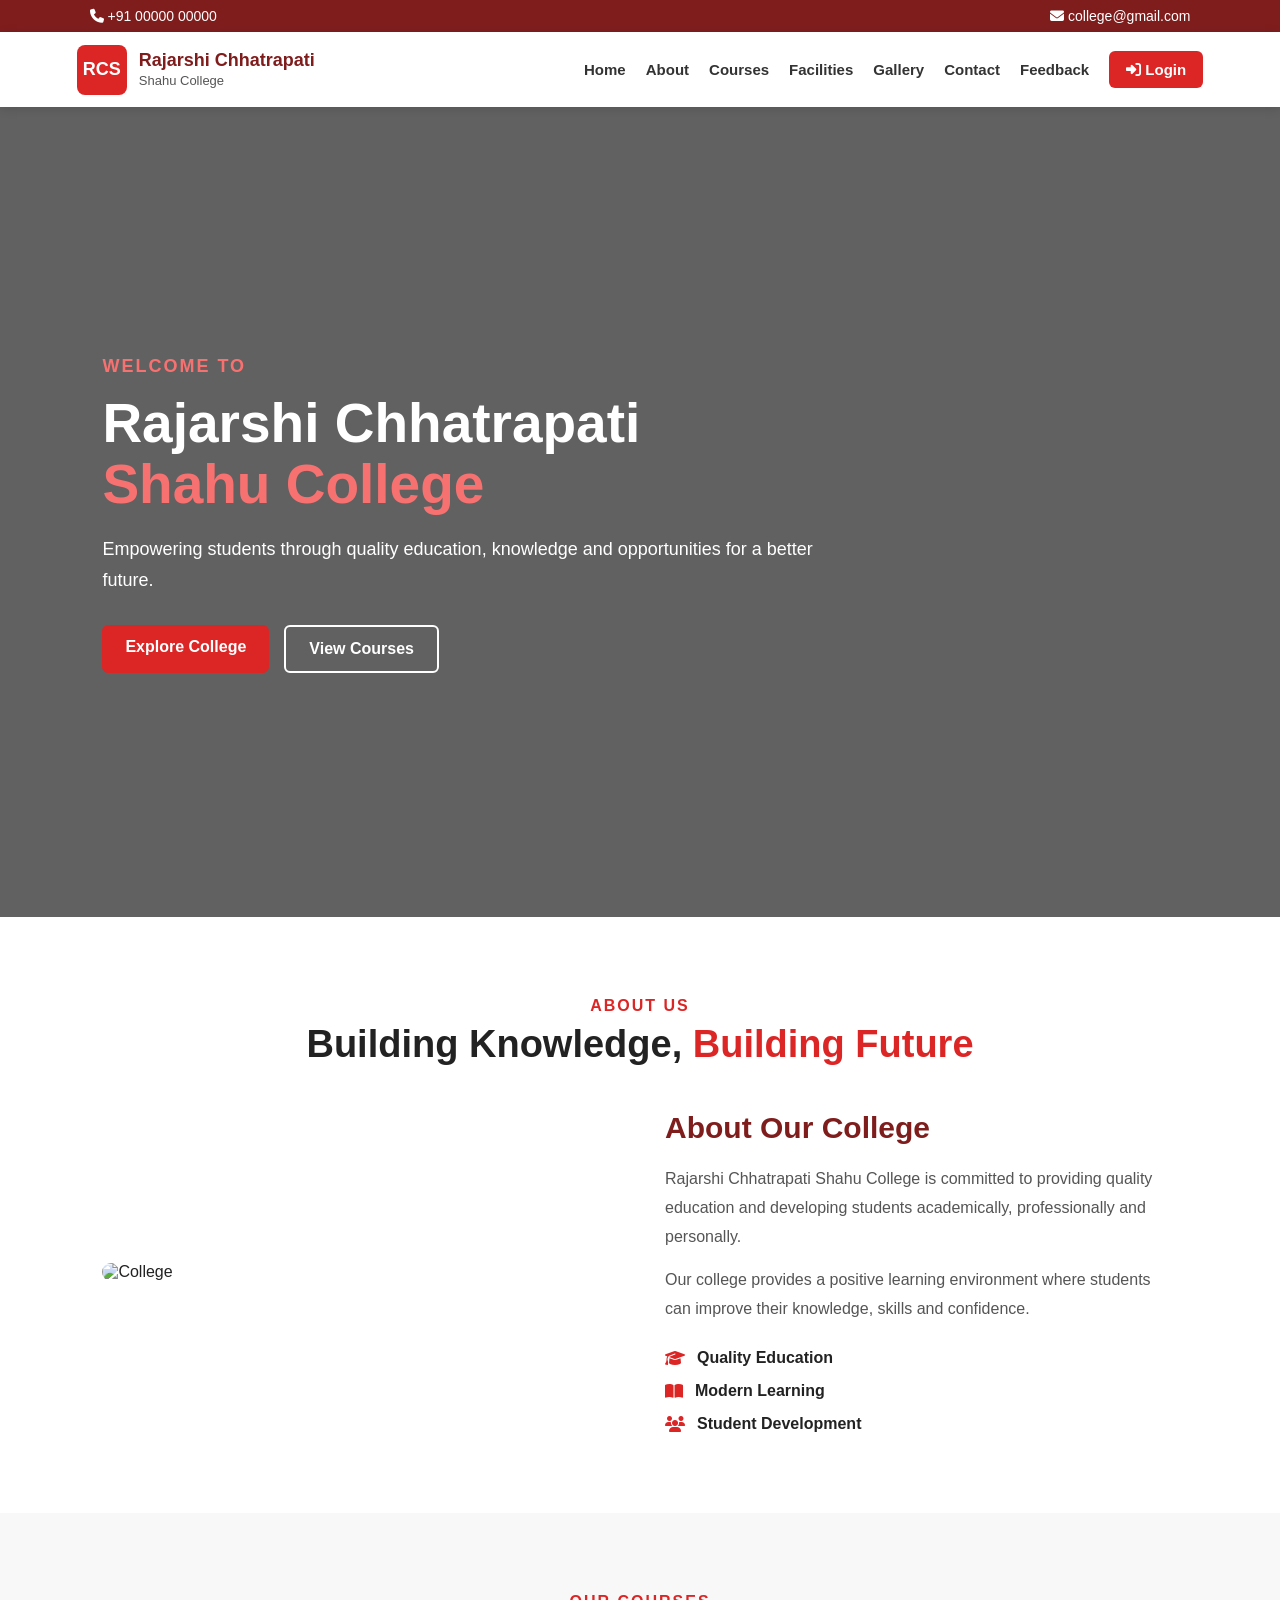
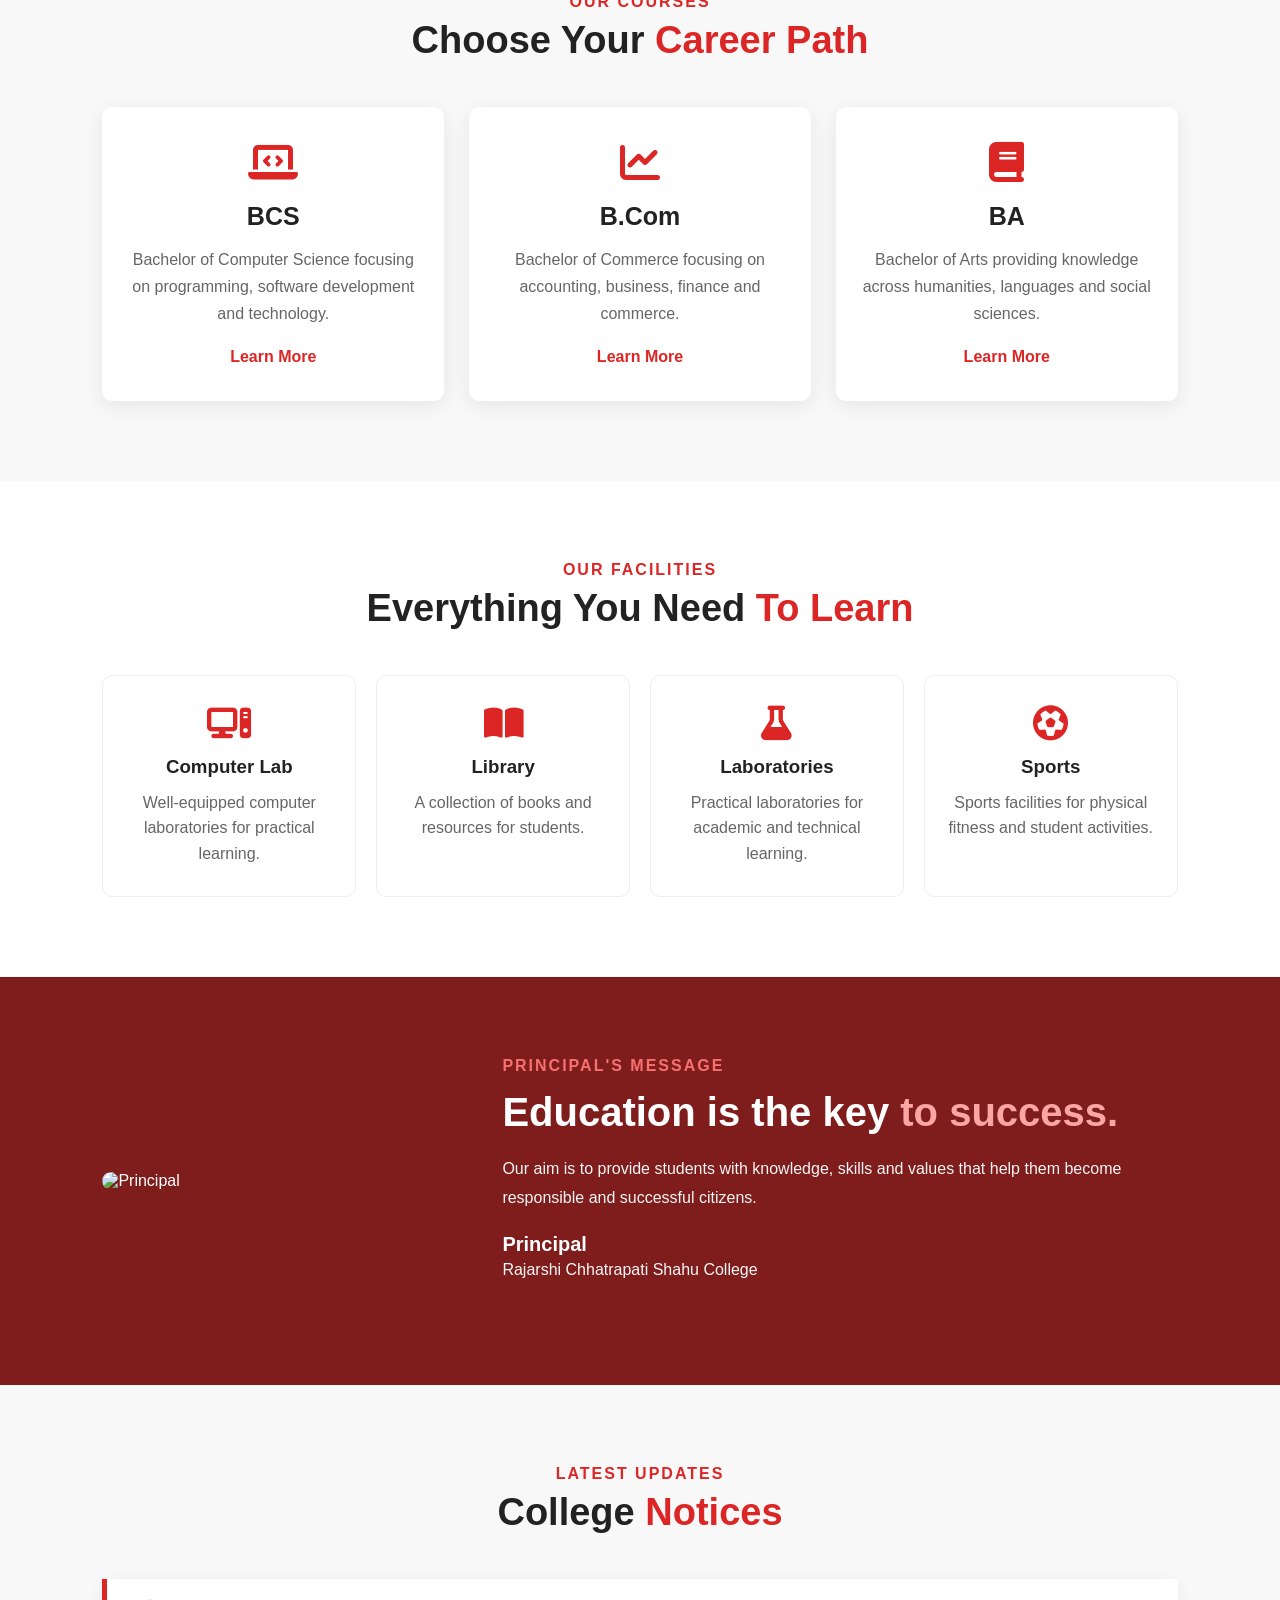
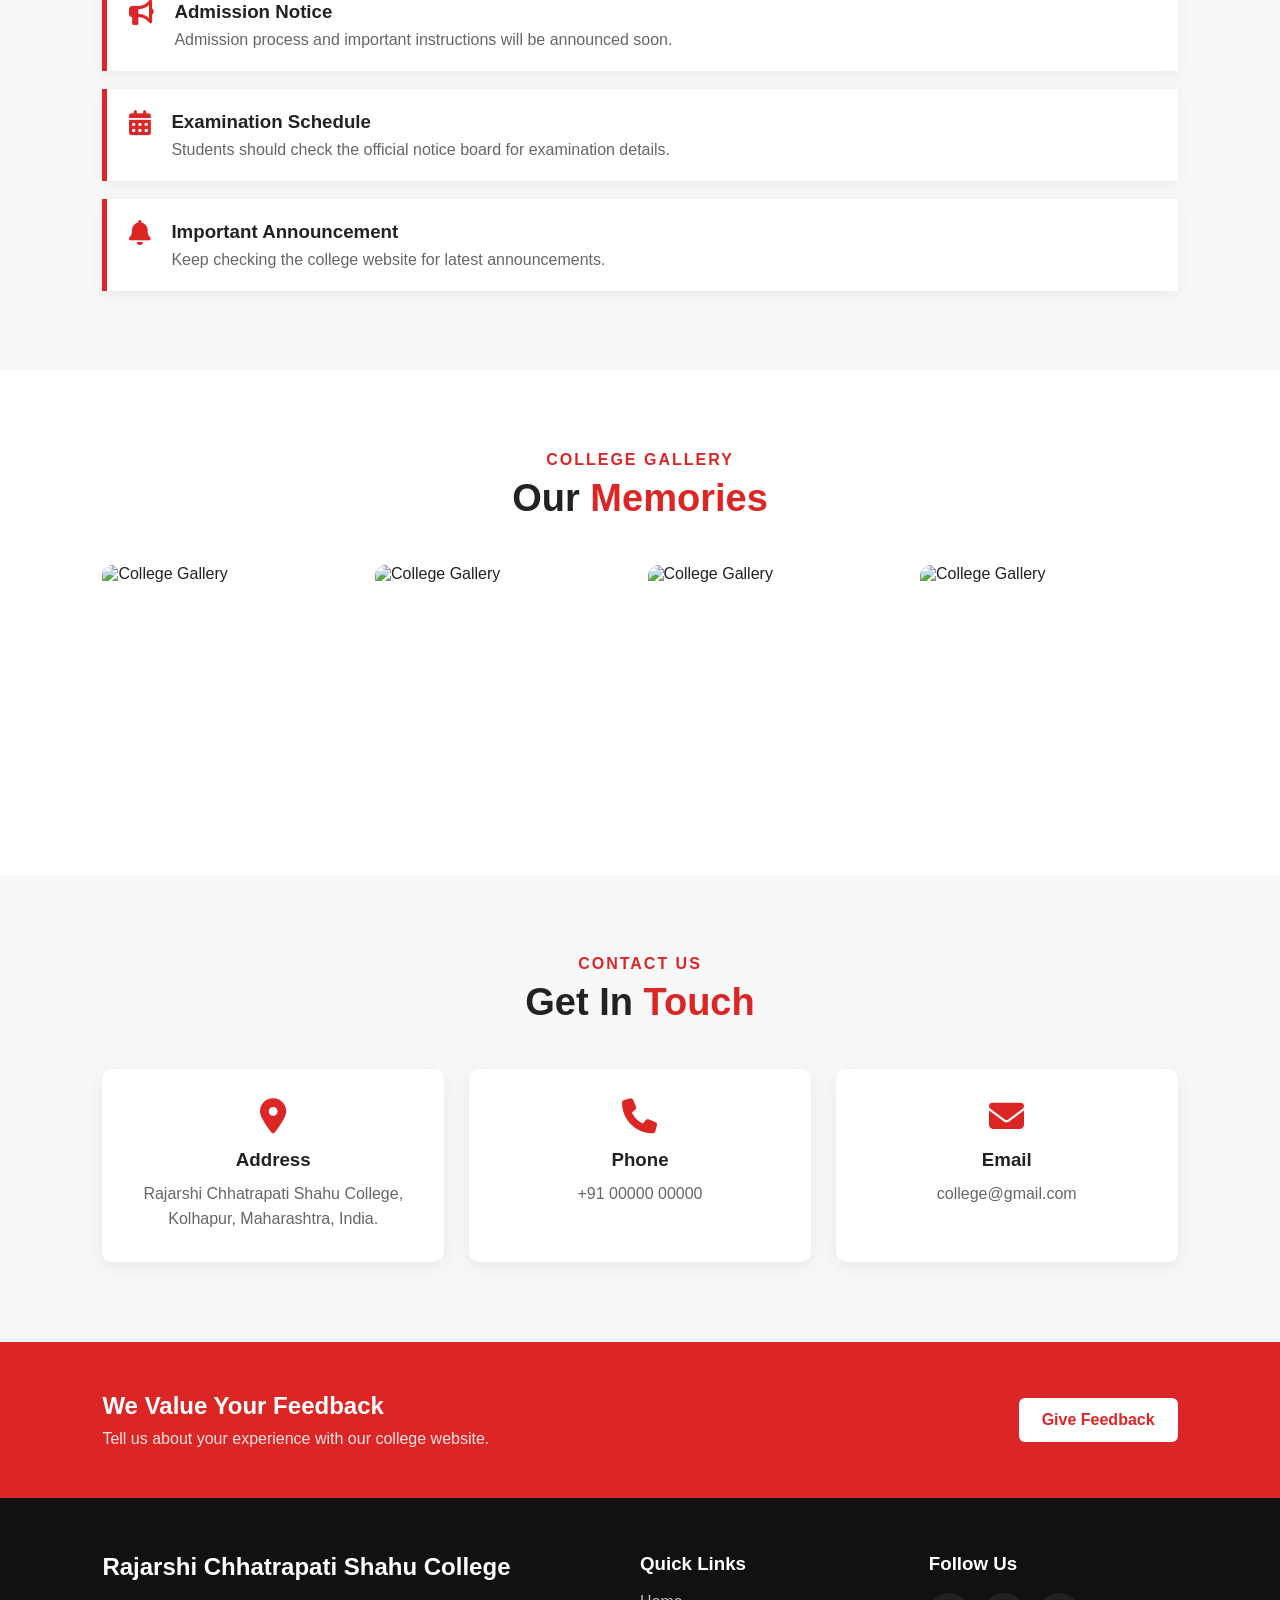
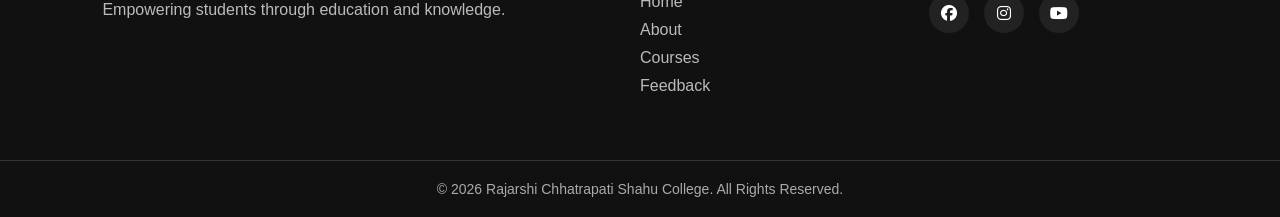
==== index.html @ 4c07a3f2 "Add files via upload" ====
<!DOCTYPE html>
<html lang="en">

<head>
    <meta charset="UTF-8">
    <meta name="viewport" content="width=device-width, initial-scale=1.0">

    <title>Rajarshi Chhatrapati Shahu College</title>

    <!-- Index page CSS -->
    <link rel="stylesheet" href="index.css">

    <!-- Font Awesome -->
    <link rel="stylesheet"
        href="https://cdnjs.cloudflare.com/ajax/libs/font-awesome/6.4.0/css/all.min.css">
</head>

<body>

    <!-- TOP BAR -->
    <div class="top-bar">
        <p>
            <i class="fa-solid fa-phone"></i>
            +91 00000 00000
        </p>

        <p>
            <i class="fa-solid fa-envelope"></i>
            college@gmail.com
        </p>
    </div>


    <!-- NAVBAR -->
    <header>
        <nav class="navbar">

            <div class="logo">
                <div class="logo-box">RCS</div>

                <div>
                    <h2>Rajarshi Chhatrapati</h2>
                    <span>Shahu College</span>
                </div>
            </div>


            <div class="nav-links">

                <a href="#home">Home</a>

                <a href="#about">About</a>

                <a href="#courses">Courses</a>

                <a href="#facilities">Facilities</a>

                <a href="#gallery">Gallery</a>

                <a href="#contact">Contact</a>

                <a href="feedback.html">Feedback</a>

                <!-- LOGIN / LOGOUT BUTTON -->
                <a href="login.html" class="logout-btn" id="authBtn">
                    <i class="fa-solid fa-right-to-bracket"></i>
                    Login
                </a>

            </div>

        </nav>
    </header>


    <!-- HOME -->
    <section class="hero" id="home">

        <div class="hero-content">

            <p class="small-title">
                WELCOME TO
            </p>

            <h1>
                Rajarshi Chhatrapati
                <span>Shahu College</span>
            </h1>

            <p>
                Empowering students through quality education,
                knowledge and opportunities for a better future.
            </p>

            <div class="hero-buttons">

                <a href="#about" class="btn">
                    Explore College
                </a>

                <a href="#courses" class="btn outline-btn">
                    View Courses
                </a>

            </div>

        </div>

    </section>


    <!-- ABOUT -->
    <section class="section about" id="about">

        <div class="section-title">

            <p>ABOUT US</p>

            <h2>
                Building Knowledge,
                <span>Building Future</span>
            </h2>

        </div>


        <div class="about-content">

            <div class="about-image">
                <img src="images/college.jpg" alt="College">
            </div>


            <div class="about-text">

                <h3>About Our College</h3>

                <p>
                    Rajarshi Chhatrapati Shahu College is committed
                    to providing quality education and developing
                    students academically, professionally and personally.
                </p>

                <p>
                    Our college provides a positive learning environment
                    where students can improve their knowledge, skills
                    and confidence.
                </p>

                <div class="about-points">

                    <div>
                        <i class="fa-solid fa-graduation-cap"></i>
                        <span>Quality Education</span>
                    </div>

                    <div>
                        <i class="fa-solid fa-book-open"></i>
                        <span>Modern Learning</span>
                    </div>

                    <div>
                        <i class="fa-solid fa-users"></i>
                        <span>Student Development</span>
                    </div>

                </div>

            </div>

        </div>

    </section>


    <!-- COURSES -->
    <section class="section courses" id="courses">

        <div class="section-title">

            <p>OUR COURSES</p>

            <h2>
                Choose Your
                <span>Career Path</span>
            </h2>

        </div>


        <div class="course-container">

            <div class="course-card">

                <i class="fa-solid fa-laptop-code"></i>

                <h3>BCS</h3>

                <p>
                    Bachelor of Computer Science
                    focusing on programming,
                    software development and technology.
                </p>

                <a href="#">Learn More</a>

            </div>


            <div class="course-card">

                <i class="fa-solid fa-chart-line"></i>

                <h3>B.Com</h3>

                <p>
                    Bachelor of Commerce focusing
                    on accounting, business,
                    finance and commerce.
                </p>

                <a href="#">Learn More</a>

            </div>


            <div class="course-card">

                <i class="fa-solid fa-book"></i>

                <h3>BA</h3>

                <p>
                    Bachelor of Arts providing
                    knowledge across humanities,
                    languages and social sciences.
                </p>

                <a href="#">Learn More</a>

            </div>

        </div>

    </section>


    <!-- FACILITIES -->
    <section class="section facilities" id="facilities">

        <div class="section-title">

            <p>OUR FACILITIES</p>

            <h2>
                Everything You Need
                <span>To Learn</span>
            </h2>

        </div>


        <div class="facility-container">

            <div class="facility-card">

                <i class="fa-solid fa-computer"></i>

                <h3>Computer Lab</h3>

                <p>
                    Well-equipped computer laboratories
                    for practical learning.
                </p>

            </div>


            <div class="facility-card">

                <i class="fa-solid fa-book-open"></i>

                <h3>Library</h3>

                <p>
                    A collection of books and resources
                    for students.
                </p>

            </div>


            <div class="facility-card">

                <i class="fa-solid fa-flask"></i>

                <h3>Laboratories</h3>

                <p>
                    Practical laboratories for
                    academic and technical learning.
                </p>

            </div>


            <div class="facility-card">

                <i class="fa-solid fa-futbol"></i>

                <h3>Sports</h3>

                <p>
                    Sports facilities for physical
                    fitness and student activities.
                </p>

            </div>

        </div>

    </section>


    <!-- PRINCIPAL -->
    <section class="section principal">

        <div class="principal-content">

            <div class="principal-image">

                <img src="images/principal.jpg" alt="Principal">

            </div>


            <div class="principal-text">

                <p class="small-title">
                    PRINCIPAL'S MESSAGE
                </p>

                <h2>
                    Education is the key
                    <span>to success.</span>
                </h2>

                <p>
                    Our aim is to provide students with
                    knowledge, skills and values that help
                    them become responsible and successful
                    citizens.
                </p>

                <h4>
                    Principal
                </h4>

                <p>
                    Rajarshi Chhatrapati Shahu College
                </p>

            </div>

        </div>

    </section>


    <!-- NOTICES -->
    <section class="section notices">

        <div class="section-title">

            <p>LATEST UPDATES</p>

            <h2>
                College
                <span>Notices</span>
            </h2>

        </div>


        <div class="notice-container">

            <div class="notice-card">

                <i class="fa-solid fa-bullhorn"></i>

                <div>
                    <h3>Admission Notice</h3>
                    <p>
                        Admission process and important
                        instructions will be announced soon.
                    </p>
                </div>

            </div>


            <div class="notice-card">

                <i class="fa-solid fa-calendar-days"></i>

                <div>
                    <h3>Examination Schedule</h3>
                    <p>
                        Students should check the official
                        notice board for examination details.
                    </p>
                </div>

            </div>


            <div class="notice-card">

                <i class="fa-solid fa-bell"></i>

                <div>
                    <h3>Important Announcement</h3>
                    <p>
                        Keep checking the college website
                        for latest announcements.
                    </p>
                </div>

            </div>

        </div>

    </section>


    <!-- GALLERY -->
    <section class="section gallery" id="gallery">

        <div class="section-title">

            <p>COLLEGE GALLERY</p>

            <h2>
                Our
                <span>Memories</span>
            </h2>

        </div>


        <div class="gallery-container">

            <img src="images/gallery1.jpg" alt="College Gallery">

            <img src="images/gallery2.jpg" alt="College Gallery">

            <img src="images/gallery3.jpg" alt="College Gallery">

            <img src="images/gallery4.jpg" alt="College Gallery">

        </div>

    </section>


    <!-- CONTACT -->
    <section class="section contact" id="contact">

        <div class="section-title">

            <p>CONTACT US</p>

            <h2>
                Get In
                <span>Touch</span>
            </h2>

        </div>


        <div class="contact-container">

            <div class="contact-card">

                <i class="fa-solid fa-location-dot"></i>

                <h3>Address</h3>

                <p>
                    Rajarshi Chhatrapati Shahu College,
                    Kolhapur, Maharashtra, India.
                </p>

            </div>


            <div class="contact-card">

                <i class="fa-solid fa-phone"></i>

                <h3>Phone</h3>

                <p>
                    +91 00000 00000
                </p>

            </div>


            <div class="contact-card">

                <i class="fa-solid fa-envelope"></i>

                <h3>Email</h3>

                <p>
                    college@gmail.com
                </p>

            </div>

        </div>

    </section>


    <!-- FEEDBACK -->
    <section class="feedback-section">

        <div>

            <h2>
                We Value Your Feedback
            </h2>

            <p>
                Tell us about your experience with our college website.
            </p>

        </div>

        <a href="feedback.html" class="btn">
            Give Feedback
        </a>

    </section>


    <!-- FOOTER -->
    <footer>

        <div class="footer-content">

            <div>

                <h2>
                    Rajarshi Chhatrapati
                    Shahu College
                </h2>

                <p>
                    Empowering students through
                    education and knowledge.
                </p>

            </div>


            <div>

                <h3>Quick Links</h3>

                <a href="#home">Home</a>

                <a href="#about">About</a>

                <a href="#courses">Courses</a>

                <a href="feedback.html">Feedback</a>

            </div>


            <div>

                <h3>Follow Us</h3>

                <div class="social-icons">

                    <a href="#">
                        <i class="fa-brands fa-facebook"></i>
                    </a>

                    <a href="#">
                        <i class="fa-brands fa-instagram"></i>
                    </a>

                    <a href="#">
                        <i class="fa-brands fa-youtube"></i>
                    </a>

                </div>

            </div>

        </div>


        <div class="copyright">

            <p>
                © 2026 Rajarshi Chhatrapati Shahu College.
                All Rights Reserved.
            </p>

        </div>

    </footer>


    <!-- LOGIN / LOGOUT JAVASCRIPT -->
    <script>

        const authBtn = document.getElementById("authBtn");

        // Check login status
        if (localStorage.getItem("loggedIn") === "true") {

            // User is logged in
            authBtn.innerHTML =
                '<i class="fa-solid fa-right-from-bracket"></i> Logout';

            authBtn.href = "#";

            authBtn.onclick = function () {

                // Remove login status
                localStorage.removeItem("loggedIn");

                // Reload index page
                location.reload();

            };

        } else {

            // User is not logged in
            authBtn.innerHTML =
                '<i class="fa-solid fa-right-to-bracket"></i> Login';

            authBtn.href = "login.html";

        }

    </script>

</body>

</html>
---- index.css ----
/* =========================
   RESET
========================= */

* {
    margin: 0;
    padding: 0;
    box-sizing: border-box;
}

html {
    scroll-behavior: smooth;
    overflow-x: hidden;
}

body {
    font-family: Arial, sans-serif;
    background: #ffffff;
    color: #222;

    overflow-x: hidden;
    overflow-y: auto;
}


/* =========================
   TOP BAR
========================= */

.top-bar {
    background: #7f1d1d;
    color: white;

    display: flex;
    justify-content: space-between;
    align-items: center;

    padding: 8px 7%;

    font-size: 14px;
}

.top-bar p {
    margin: 0;
}


/* =========================
   NAVBAR
========================= */

header {
    position: sticky;
    top: 0;
    z-index: 1000;

    background: white;

    box-shadow: 0 2px 10px rgba(0, 0, 0, 0.12);
}

.navbar {
    min-height: 75px;

    display: flex;
    align-items: center;
    justify-content: space-between;

    padding: 10px 6%;

    gap: 20px;
}


/* LOGO */

.logo {
    display: flex;
    align-items: center;

    gap: 12px;
}

.logo-box {
    width: 50px;
    height: 50px;

    background: #dc2626;
    color: white;

    display: flex;
    align-items: center;
    justify-content: center;

    font-weight: bold;
    font-size: 18px;

    border-radius: 8px;
}

.logo h2 {
    font-size: 18px;
    color: #7f1d1d;
}

.logo span {
    font-size: 13px;
    color: #555;
}


/* NAVIGATION LINKS */

.nav-links {
    display: flex;
    align-items: center;

    gap: 20px;
}

.nav-links a {
    text-decoration: none;

    color: #333;

    font-size: 15px;
    font-weight: 600;

    transition: 0.3s;
}

.nav-links a:hover {
    color: #dc2626;
}


/* LOGIN / LOGOUT BUTTON */

.logout-btn {
    background: #dc2626;

    color: white !important;

    padding: 10px 17px;

    border-radius: 6px;

    transition: 0.3s;
}

.logout-btn:hover {
    background: #7f1d1d;
}


/* =========================
   HERO SECTION
========================= */

.hero {
    min-height: 90vh;

    background:
        linear-gradient(
            rgba(0, 0, 0, 0.62),
            rgba(0, 0, 0, 0.62)
        ),
        url("images/college.jpg");

    background-size: cover;
    background-position: center;

    display: flex;
    align-items: center;

    padding: 80px 8%;
}

.hero-content {
    max-width: 750px;

    color: white;
}

.small-title {
    color: #f87171;

    font-weight: bold;

    letter-spacing: 2px;

    margin-bottom: 12px;
}

.hero h1 {
    font-size: 55px;

    line-height: 1.1;

    margin-bottom: 20px;
}

.hero h1 span {
    color: #f87171;

    display: block;
}

.hero p {
    font-size: 18px;

    line-height: 1.7;
}


/* HERO BUTTONS */

.hero-buttons {
    margin-top: 30px;

    display: flex;

    gap: 15px;
}

.btn {
    display: inline-block;

    text-decoration: none;

    background: #dc2626;

    color: white;

    padding: 13px 23px;

    border-radius: 6px;

    font-weight: bold;

    transition: 0.3s;
}

.btn:hover {
    background: #7f1d1d;
}

.outline-btn {
    background: transparent;

    border: 2px solid white;
}

.outline-btn:hover {
    background: white;

    color: #7f1d1d;
}


/* =========================
   COMMON SECTION
========================= */

.section {
    padding: 80px 8%;
}

.section-title {
    text-align: center;

    margin-bottom: 45px;
}

.section-title p {
    color: #dc2626;

    font-weight: bold;

    letter-spacing: 2px;

    margin-bottom: 8px;
}

.section-title h2 {
    font-size: 38px;
}

.section-title h2 span {
    color: #dc2626;
}


/* =========================
   ABOUT
========================= */

.about {
    background: white;
}

.about-content {
    display: grid;

    grid-template-columns: 1fr 1fr;

    gap: 50px;

    align-items: center;
}

.about-image img {
    width: 100%;

    border-radius: 12px;

    display: block;
}

.about-text h3 {
    font-size: 30px;

    margin-bottom: 20px;

    color: #7f1d1d;
}

.about-text p {
    line-height: 1.8;

    margin-bottom: 15px;

    color: #555;
}

.about-points {
    margin-top: 25px;

    display: flex;

    flex-direction: column;

    gap: 15px;
}

.about-points div {
    display: flex;

    align-items: center;

    gap: 12px;

    font-weight: bold;
}

.about-points i {
    color: #dc2626;
}


/* =========================
   COURSES
========================= */

.courses {
    background: #f8f8f8;
}

.course-container {
    display: grid;

    grid-template-columns:
        repeat(3, 1fr);

    gap: 25px;
}

.course-card {
    background: white;

    padding: 35px 25px;

    text-align: center;

    border-radius: 10px;

    box-shadow:
        0 5px 20px rgba(0, 0, 0, 0.08);

    transition: 0.3s;
}

.course-card:hover {
    transform: translateY(-7px);
}

.course-card i {
    font-size: 40px;

    color: #dc2626;

    margin-bottom: 20px;
}

.course-card h3 {
    font-size: 25px;

    margin-bottom: 15px;
}

.course-card p {
    color: #666;

    line-height: 1.7;

    margin-bottom: 20px;
}

.course-card a {
    text-decoration: none;

    color: #dc2626;

    font-weight: bold;
}


/* =========================
   FACILITIES
========================= */

.facility-container {
    display: grid;

    grid-template-columns:
        repeat(4, 1fr);

    gap: 20px;
}

.facility-card {
    text-align: center;

    padding: 30px 20px;

    border: 1px solid #eee;

    border-radius: 10px;

    background: white;

    transition: 0.3s;
}

.facility-card:hover {
    box-shadow:
        0 8px 25px rgba(0, 0, 0, 0.1);

    transform: translateY(-5px);
}

.facility-card i {
    font-size: 35px;

    color: #dc2626;

    margin-bottom: 15px;
}

.facility-card h3 {
    margin-bottom: 12px;
}

.facility-card p {
    color: #666;

    line-height: 1.6;
}


/* =========================
   PRINCIPAL
========================= */

.principal {
    background: #7f1d1d;

    color: white;
}

.principal-content {
    display: grid;

    grid-template-columns: 350px 1fr;

    gap: 50px;

    align-items: center;
}

.principal-image img {
    width: 100%;

    border-radius: 12px;

    display: block;
}

.principal-text h2 {
    font-size: 40px;

    margin: 15px 0 20px;
}

.principal-text h2 span {
    color: #fca5a5;
}

.principal-text > p:not(.small-title) {
    line-height: 1.8;

    color: #f5f5f5;

    margin-bottom: 20px;
}

.principal-text h4 {
    font-size: 20px;
}


/* =========================
   NOTICES
========================= */

.notices {
    background: #f8f8f8;
}

.notice-container {
    display: flex;

    flex-direction: column;

    gap: 18px;
}

.notice-card {
    background: white;

    padding: 22px;

    display: flex;

    align-items: flex-start;

    gap: 20px;

    border-left: 5px solid #dc2626;

    box-shadow:
        0 4px 15px rgba(0, 0, 0, 0.06);
}

.notice-card i {
    color: #dc2626;

    font-size: 25px;
}

.notice-card h3 {
    margin-bottom: 8px;
}

.notice-card p {
    color: #666;
}


/* =========================
   GALLERY
========================= */

.gallery-container {
    display: grid;

    grid-template-columns:
        repeat(4, 1fr);

    gap: 15px;
}

.gallery-container img {
    width: 100%;

    height: 230px;

    object-fit: cover;

    border-radius: 10px;

    display: block;

    transition: 0.3s;
}

.gallery-container img:hover {
    transform: scale(1.03);
}


/* =========================
   CONTACT
========================= */

.contact {
    background: #f8f8f8;
}

.contact-container {
    display: grid;

    grid-template-columns:
        repeat(3, 1fr);

    gap: 25px;
}

.contact-card {
    background: white;

    padding: 30px;

    text-align: center;

    border-radius: 10px;

    box-shadow:
        0 5px 20px rgba(0, 0, 0, 0.07);
}

.contact-card i {
    font-size: 35px;

    color: #dc2626;

    margin-bottom: 15px;
}

.contact-card h3 {
    margin-bottom: 10px;
}

.contact-card p {
    color: #666;

    line-height: 1.6;
}


/* =========================
   FEEDBACK
========================= */

.feedback-section {
    background: #dc2626;

    color: white;

    padding: 50px 8%;

    display: flex;

    justify-content: space-between;

    align-items: center;

    gap: 30px;
}

.feedback-section h2 {
    margin-bottom: 10px;
}

.feedback-section p {
    color: #fee2e2;
}

.feedback-section .btn {
    background: white;

    color: #dc2626;
}

.feedback-section .btn:hover {
    background: #7f1d1d;

    color: white;
}


/* =========================
   FOOTER
========================= */

footer {
    background: #111;

    color: white;
}

.footer-content {
    padding: 55px 8%;

    display: grid;

    grid-template-columns:
        2fr 1fr 1fr;

    gap: 40px;
}

.footer-content h2 {
    margin-bottom: 15px;
}

.footer-content h3 {
    margin-bottom: 18px;
}

.footer-content p {
    color: #bbb;

    line-height: 1.7;
}

.footer-content > div:nth-child(2) a {
    display: block;

    text-decoration: none;

    color: #bbb;

    margin-bottom: 10px;
}

.footer-content > div:nth-child(2) a:hover {
    color: #f87171;
}


/* SOCIAL ICONS */

.social-icons {
    display: flex;

    gap: 15px;
}

.social-icons a {
    width: 40px;
    height: 40px;

    background: #222;

    display: flex;

    align-items: center;
    justify-content: center;

    border-radius: 50%;

    color: white;

    text-decoration: none;

    transition: 0.3s;
}

.social-icons a:hover {
    background: #dc2626;
}


/* COPYRIGHT */

.copyright {
    border-top: 1px solid #333;

    text-align: center;

    padding: 20px;

    color: #aaa;

    font-size: 14px;
}


/* =========================
   TABLET
========================= */

@media (max-width: 1000px) {

    .nav-links {
        gap: 12px;
    }

    .nav-links a {
        font-size: 13px;
    }

    .facility-container {
        grid-template-columns:
            repeat(2, 1fr);
    }

    .gallery-container {
        grid-template-columns:
            repeat(2, 1fr);
    }

}


/* =========================
   MOBILE
========================= */

@media (max-width: 768px) {

    .top-bar {
        display: none;
    }

    .navbar {
        flex-direction: column;

        padding: 15px;
    }

    .nav-links {
        flex-wrap: wrap;

        justify-content: center;
    }

    .hero {
        min-height: 80vh;

        padding: 60px 6%;
    }

    .hero h1 {
        font-size: 40px;
    }

    .about-content {
        grid-template-columns: 1fr;
    }

    .course-container {
        grid-template-columns: 1fr;
    }

    .principal-content {
        grid-template-columns: 1fr;
    }

    .contact-container {
        grid-template-columns: 1fr;
    }

    .feedback-section {
        flex-direction: column;

        text-align: center;
    }

    .footer-content {
        grid-template-columns: 1fr;
    }

}


/* =========================
   SMALL MOBILE
========================= */

@media (max-width: 500px) {

    .nav-links {
        gap: 8px;
    }

    .nav-links a {
        font-size: 12px;
    }

    .hero h1 {
        font-size: 32px;
    }

    .hero-buttons {
        flex-direction: column;
    }

    .btn {
        text-align: center;
    }

    .facility-container {
        grid-template-columns: 1fr;
    }

    .gallery-container {
        grid-template-columns: 1fr;
    }

    .gallery-container img {
        height: 250px;
    }

}
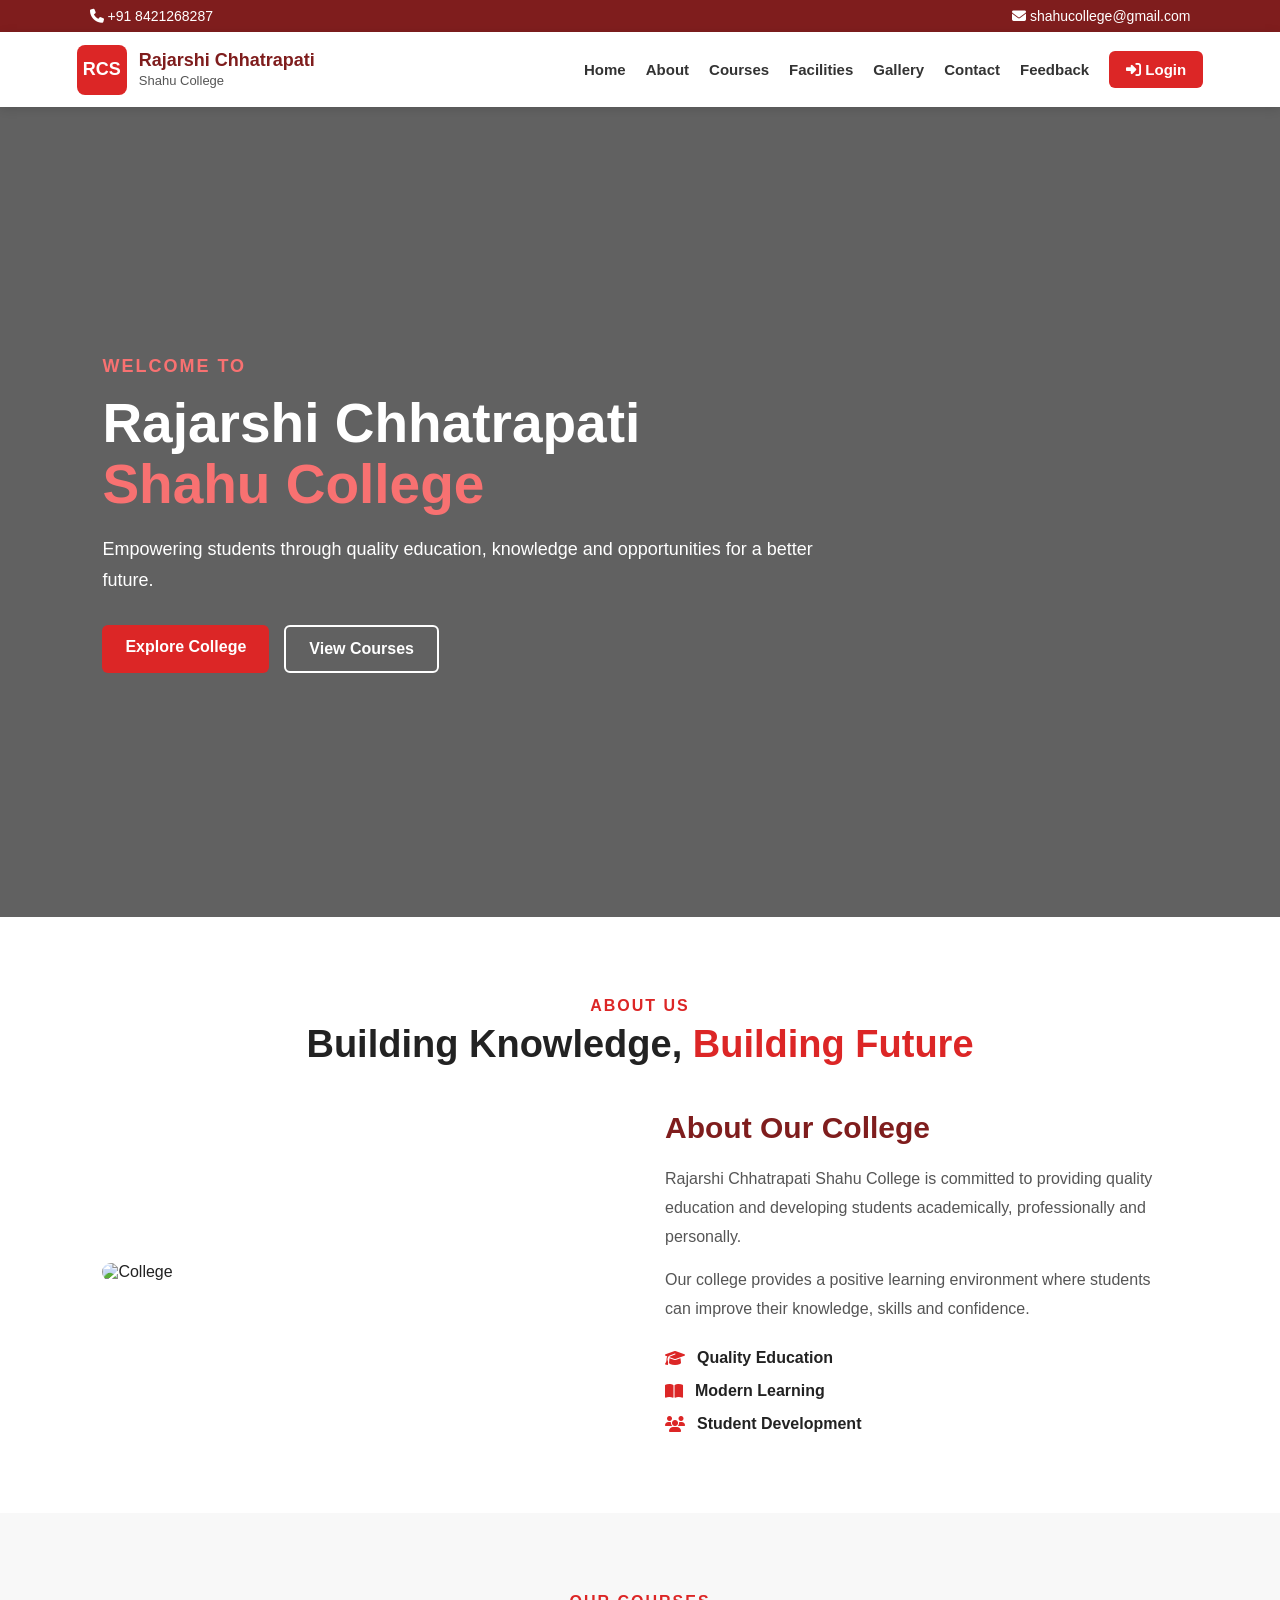
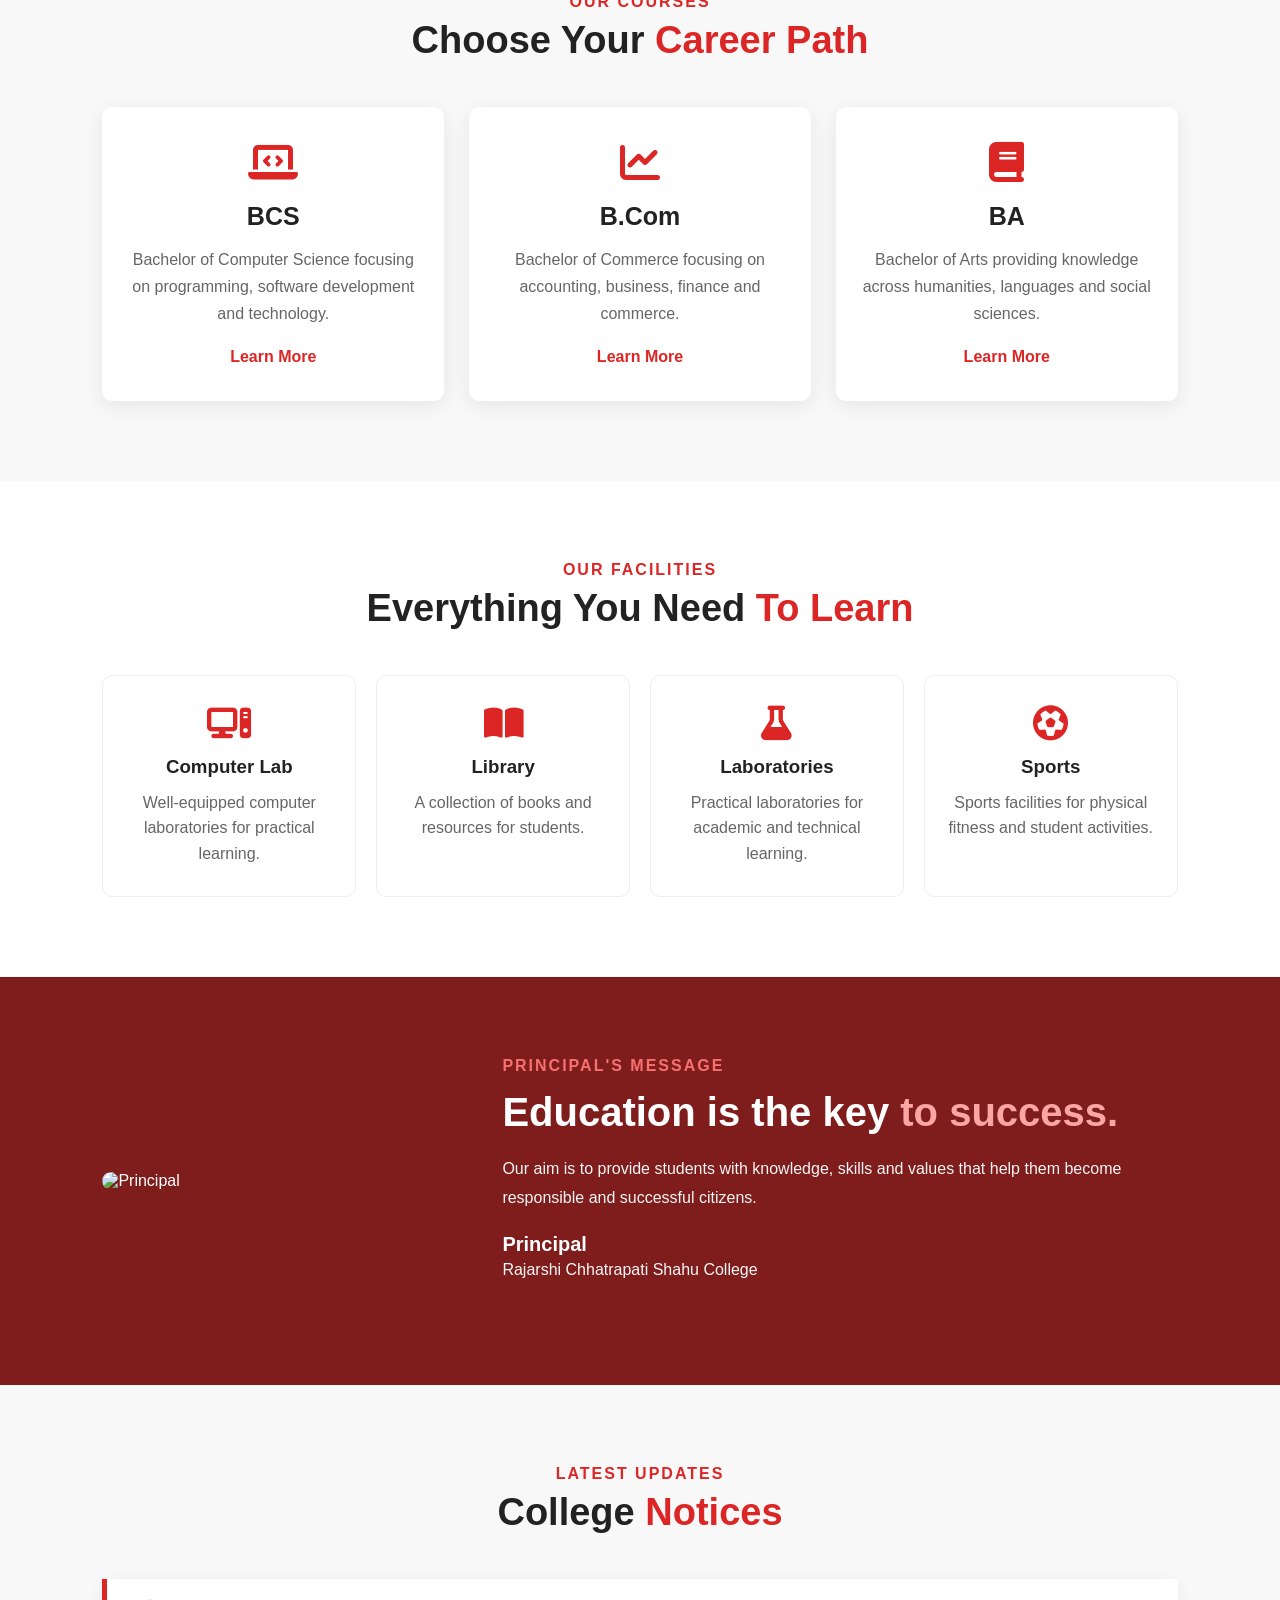
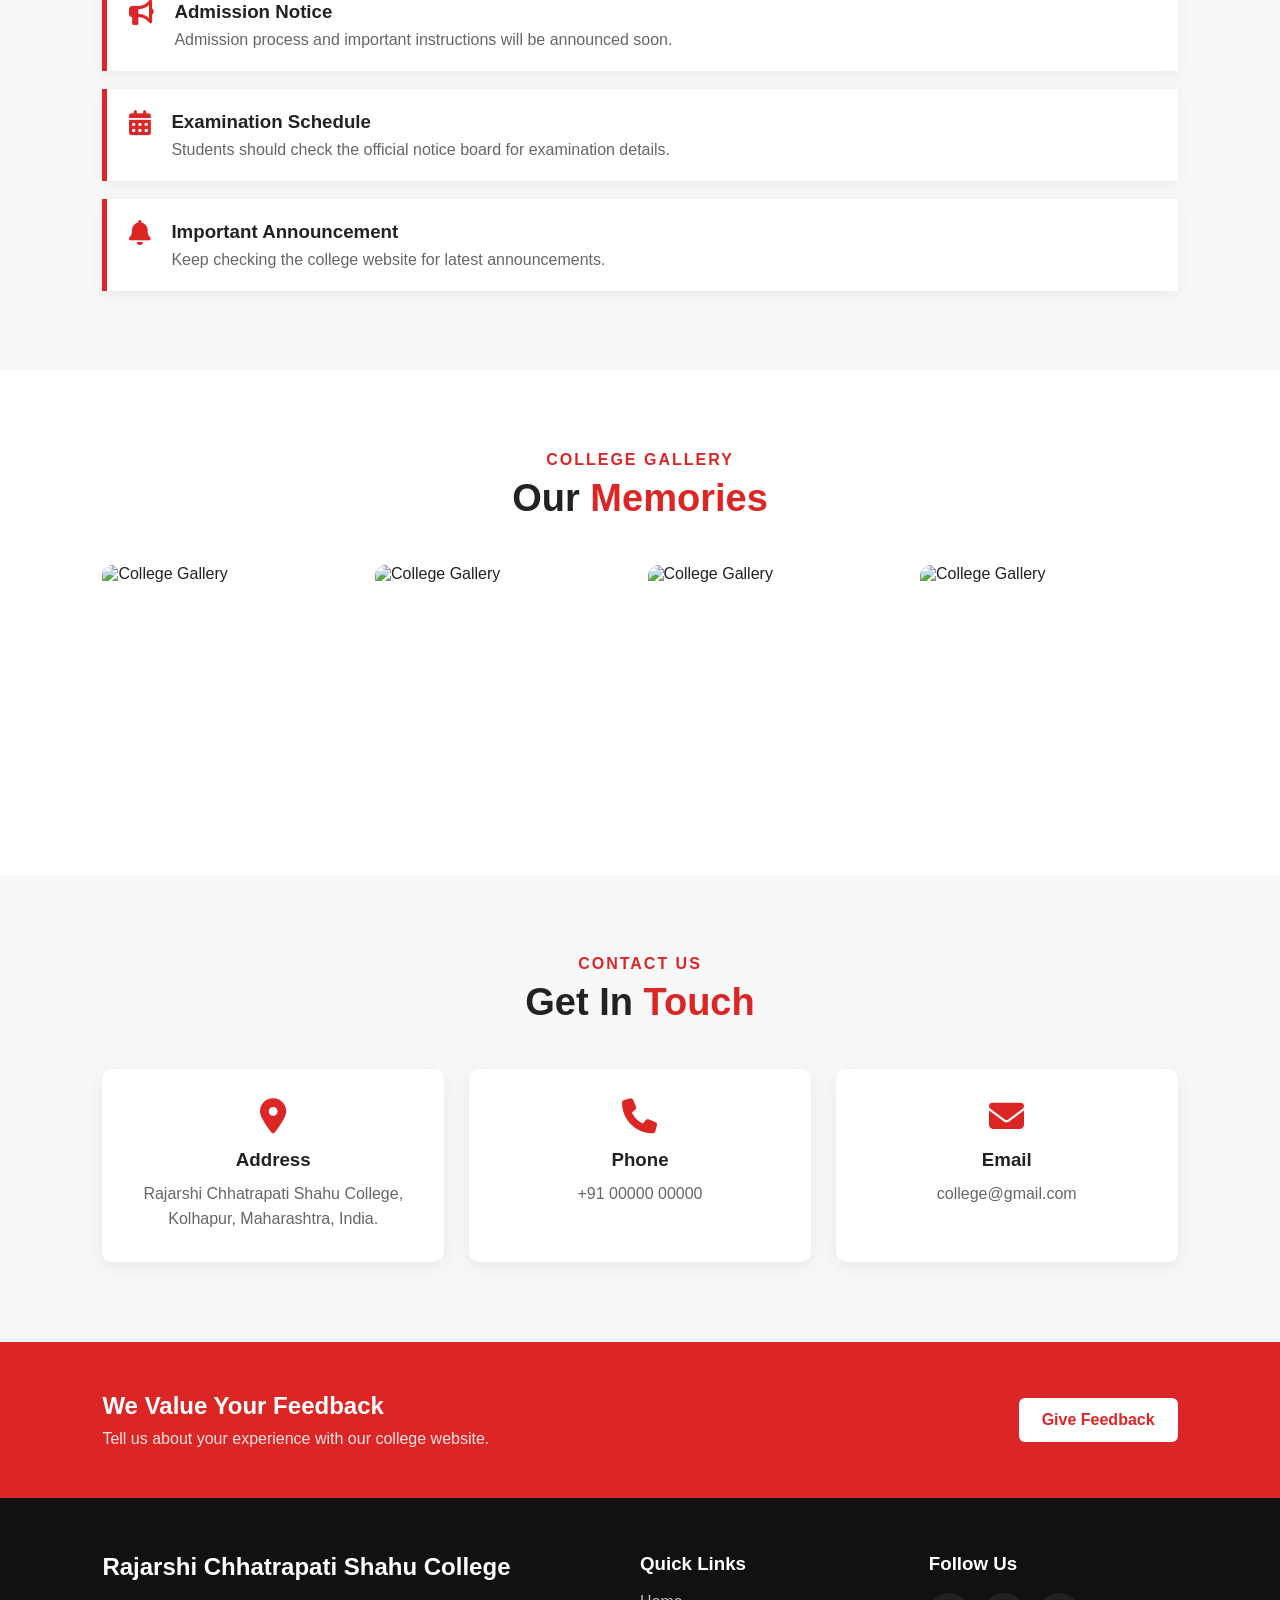
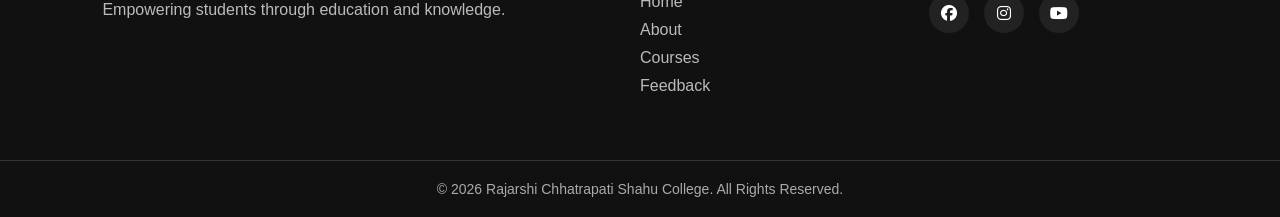
==== commit fe6d05dd: "rcsc" ====
--- a/index.html
+++ b/index.html
@@ -21,12 +21,12 @@
     <div class="top-bar">
         <p>
             <i class="fa-solid fa-phone"></i>
-            +91 00000 00000
+            +91 8421268287
         </p>
 
         <p>
             <i class="fa-solid fa-envelope"></i>
-            college@gmail.com
+            shahucollege@gmail.com
         </p>
     </div>
 
@@ -656,4 +656,4 @@
 
 </body>
 
-</html>+</html>
